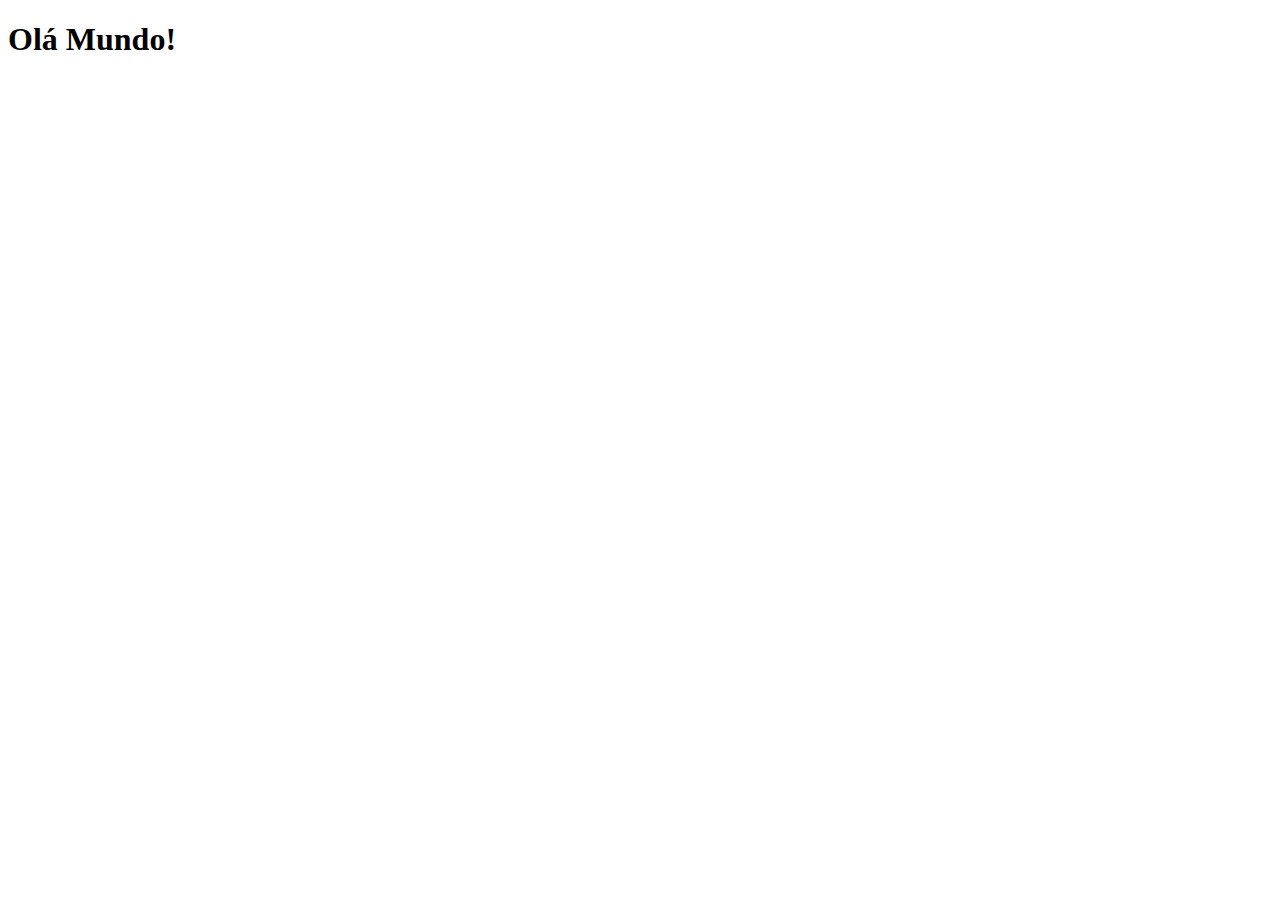
==== index.html @ cdfb1871 "criei a pagina principal" ====
<!DOCTYPE html>
<html lang="pt-br">
<head>
  <meta charset="UTF-8">
  <meta name="viewport" content="width=device-width, initial-scale=1.0">
  <link rel="shortcut icon" href="favicon.ico" type="image/x-icon">
  <title>Projeto Redes Sociais</title>
</head>
<body>
  <h1>Olá Mundo!</h1>

</body>
</html>
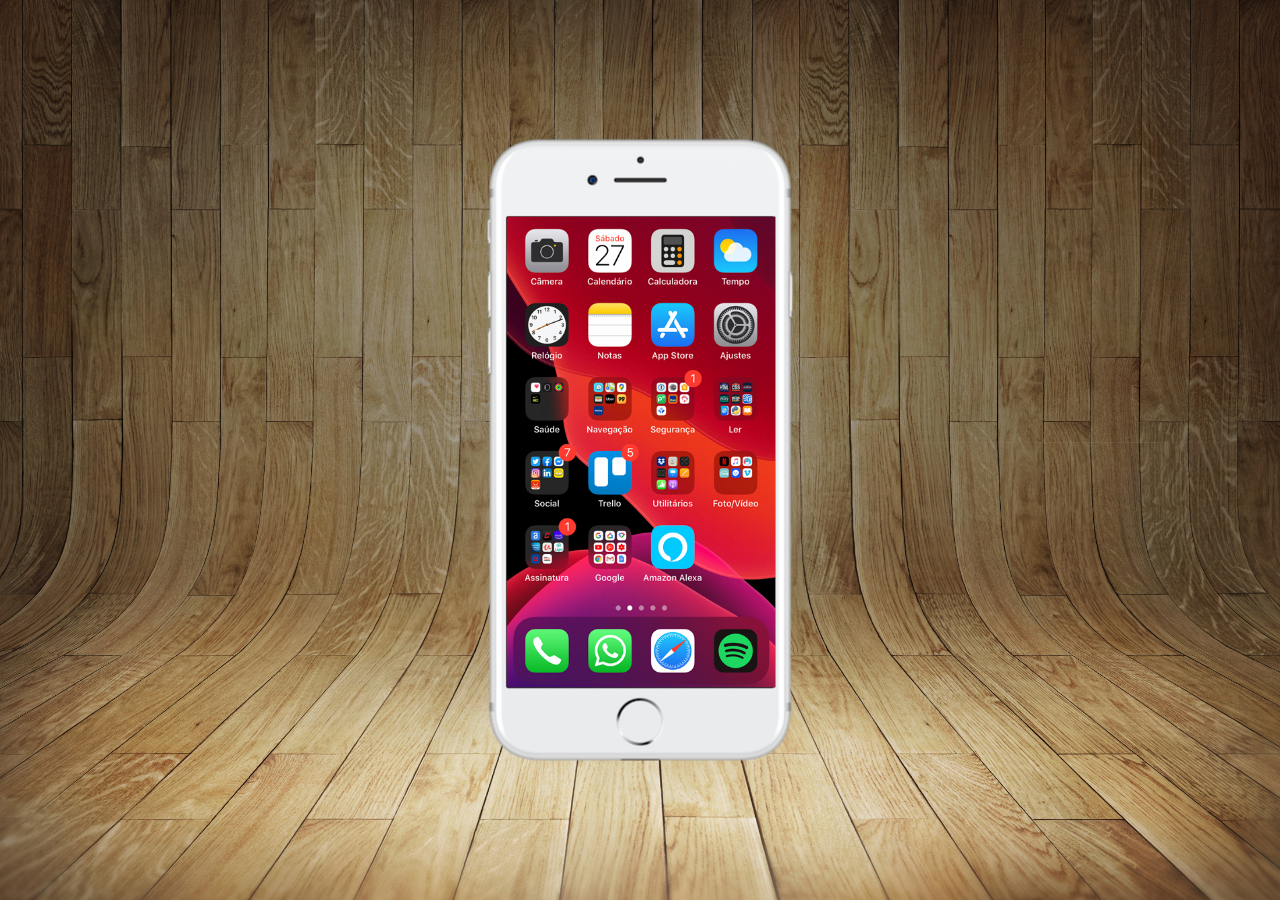
==== commit e5d976c9: "criei a tela home" ====
--- a/index.html
+++ b/index.html
@@ -4,10 +4,21 @@
   <meta charset="UTF-8">
   <meta name="viewport" content="width=device-width, initial-scale=1.0">
   <link rel="shortcut icon" href="favicon.ico" type="image/x-icon">
+  <link rel="stylesheet" href="estilos/style.css">
   <title>Projeto Redes Sociais</title>
 </head>
 <body>
-  <h1>Olá Mundo!</h1>
+  <main>
+
+    <section id="telefone">
+      <iframe src="home.html" name="tela" id="tela" frameborder="0"></iframe>
+    </section>
+
+    <section id="redes-sociais">
+
+    </section>
+
+  </main>
 
 </body>
 </html>
--- a/estilos/style.css
+++ b/estilos/style.css
@@ -0,0 +1,43 @@
+@charset "UTF-8";
+
+* {
+  margin: 0px;
+  padding: 0px;
+  font-family: Arial, Helvetica, sans-serif;
+}
+
+html, body {
+  height: 100vh;
+  width: 100vw;
+  background-color: black;
+}
+
+body {
+  background: url('../imagens/fundo-madeira.jpg') no-repeat top center;
+  background-size: cover;
+  background-attachment: fixed;
+}
+
+main {
+  height: 100vh;
+  position: relative;
+}
+
+section#telefone {
+  position: absolute;
+  top: 50%;
+  left: 50%;
+  transform: translate(-50%, -50%);
+
+  height: 627px;
+  width: 311px;
+  background: url('../imagens/frame-iphone.png') no-repeat;
+}
+
+iframe#tela {
+  position: relative;
+  top: 80px;
+  left: 22px;
+  width: 269px;
+  height: 471px;
+}
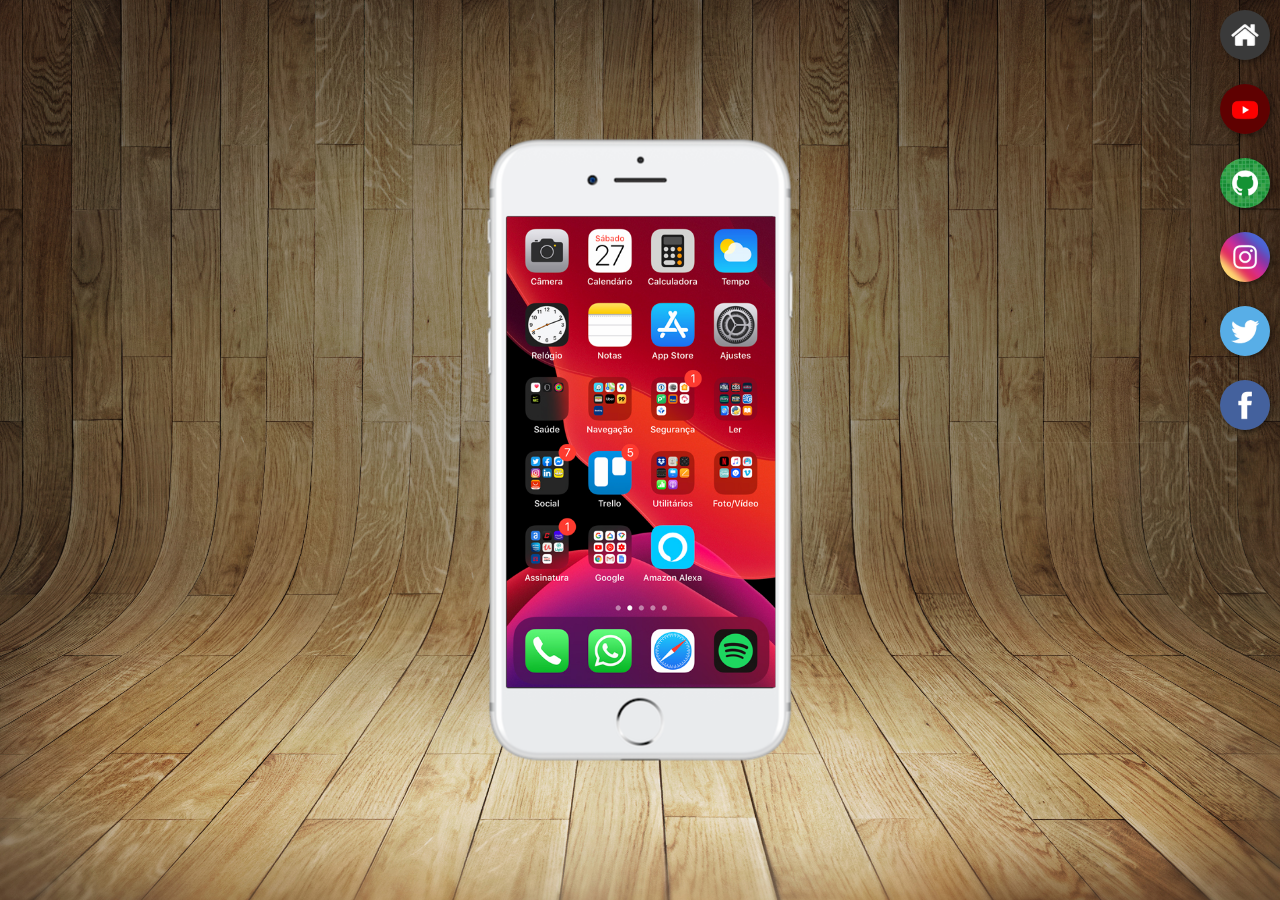
==== commit 2225ea18: "adicionei botoes laterais" ====
--- a/index.html
+++ b/index.html
@@ -15,7 +15,12 @@
     </section>
 
     <section id="redes-sociais">
-
+      <a href="#" target="tela"><img src="imagens/logo-home.jpg" alt="home"></a><br>
+      <a href="#" target="tela"><img src="imagens/logo-youtube.jpg" alt="YouTube"></a><br>
+      <a href="#" target="tela"><img src="imagens/logo-github.jpg" alt="GitHub"></a><br>
+      <a href="#" target="tela"><img src="imagens/logo-instagram.jpg" alt="Instagram"></a><br>
+      <a href="#" target="tela"><img src="imagens/logo-twitter.jpg" alt="Twitter"></a><br>
+      <a href="#" target="tela"><img src="imagens/logo-facebook.jpg" alt="Facebook"></a>
     </section>
 
   </main>
--- a/estilos/style.css
+++ b/estilos/style.css
@@ -41,3 +41,22 @@
   width: 269px;
   height: 471px;
 }
+
+section#redes-sociais {
+  text-align: right;
+}
+
+section#redes-sociais  img {
+  width: 50px;
+  margin: 10px;
+  border-radius: 50%;
+  box-shadow: 2px 2px 5px rgba(0, 0, 0, 0.411);
+  box-sizing: border-box;
+}
+
+section#redes-sociais img:hover {
+  border: 2px solid rgba(255, 255, 255, 0.61);
+  transform: translate(-3px, -3px);
+  box-shadow: 5px 5px 10px rgba(0, 0, 0, 0.527);
+  transition: transform 0.5s, border 1s;
+}
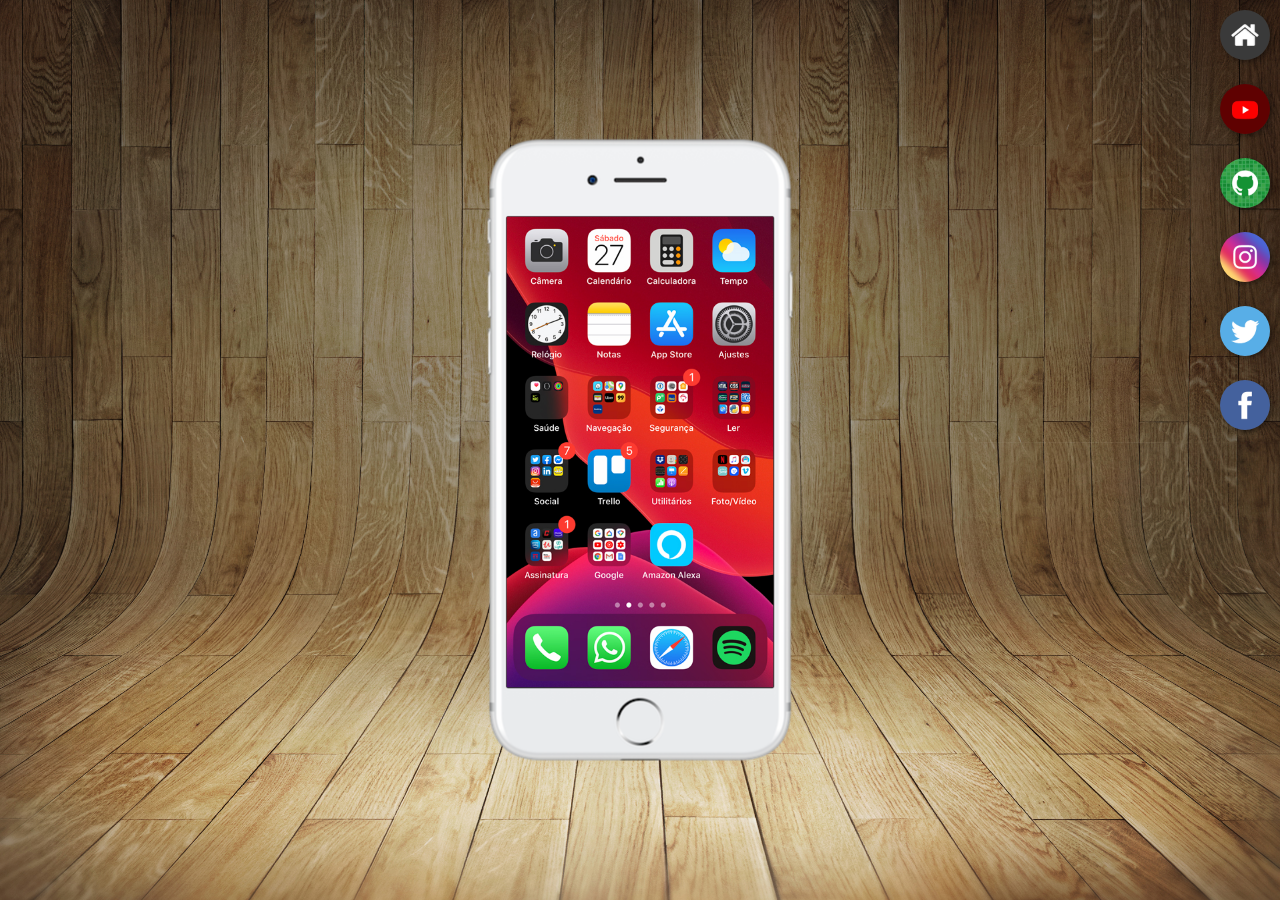
==== commit e45b7515: "commit final" ====
--- a/index.html
+++ b/index.html
@@ -15,12 +15,13 @@
     </section>
 
     <section id="redes-sociais">
-      <a href="#" target="tela"><img src="imagens/logo-home.jpg" alt="home"></a><br>
-      <a href="#" target="tela"><img src="imagens/logo-youtube.jpg" alt="YouTube"></a><br>
-      <a href="#" target="tela"><img src="imagens/logo-github.jpg" alt="GitHub"></a><br>
-      <a href="#" target="tela"><img src="imagens/logo-instagram.jpg" alt="Instagram"></a><br>
-      <a href="#" target="tela"><img src="imagens/logo-twitter.jpg" alt="Twitter"></a><br>
-      <a href="#" target="tela"><img src="imagens/logo-facebook.jpg" alt="Facebook"></a>
+      <a href="home.html
+      " target="tela"><img src="imagens/logo-home.jpg" alt="home"></a><br>
+      <a href="youtube.html" target="tela"><img src="imagens/logo-youtube.jpg" alt="YouTube"></a><br>
+      <a href="github.html" target="tela"><img src="imagens/logo-github.jpg" alt="GitHub"></a><br>
+      <a href="instagram.html" target="tela"><img src="imagens/logo-instagram.jpg" alt="Instagram"></a><br>
+      <a href="twiter.html" target="tela"><img src="imagens/logo-twitter.jpg" alt="Twitter"></a><br>
+      <a href="facebook.html" target="tela"><img src="imagens/logo-facebook.jpg" alt="Facebook"></a>
     </section>
 
   </main>
--- a/estilos/style.css
+++ b/estilos/style.css
@@ -38,7 +38,7 @@
   position: relative;
   top: 80px;
   left: 22px;
-  width: 269px;
+  width: 267px;
   height: 471px;
 }
 
